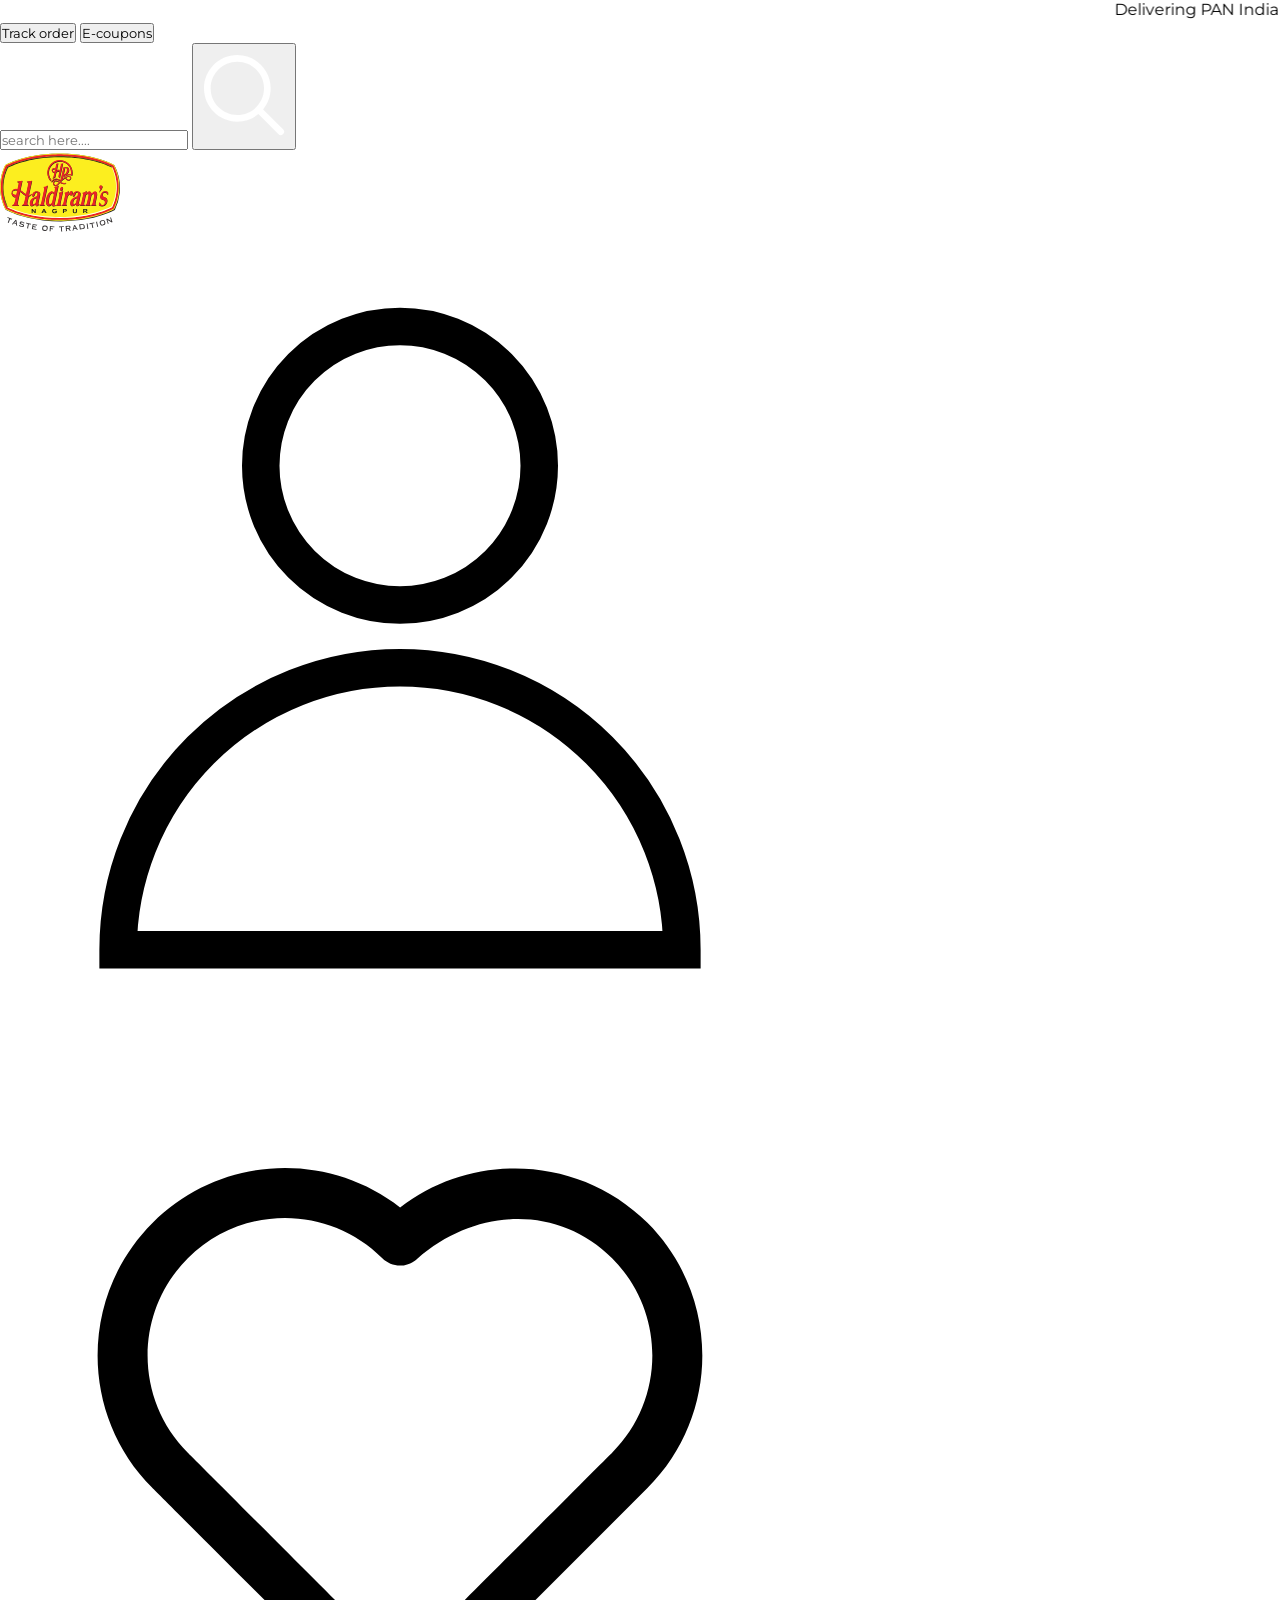
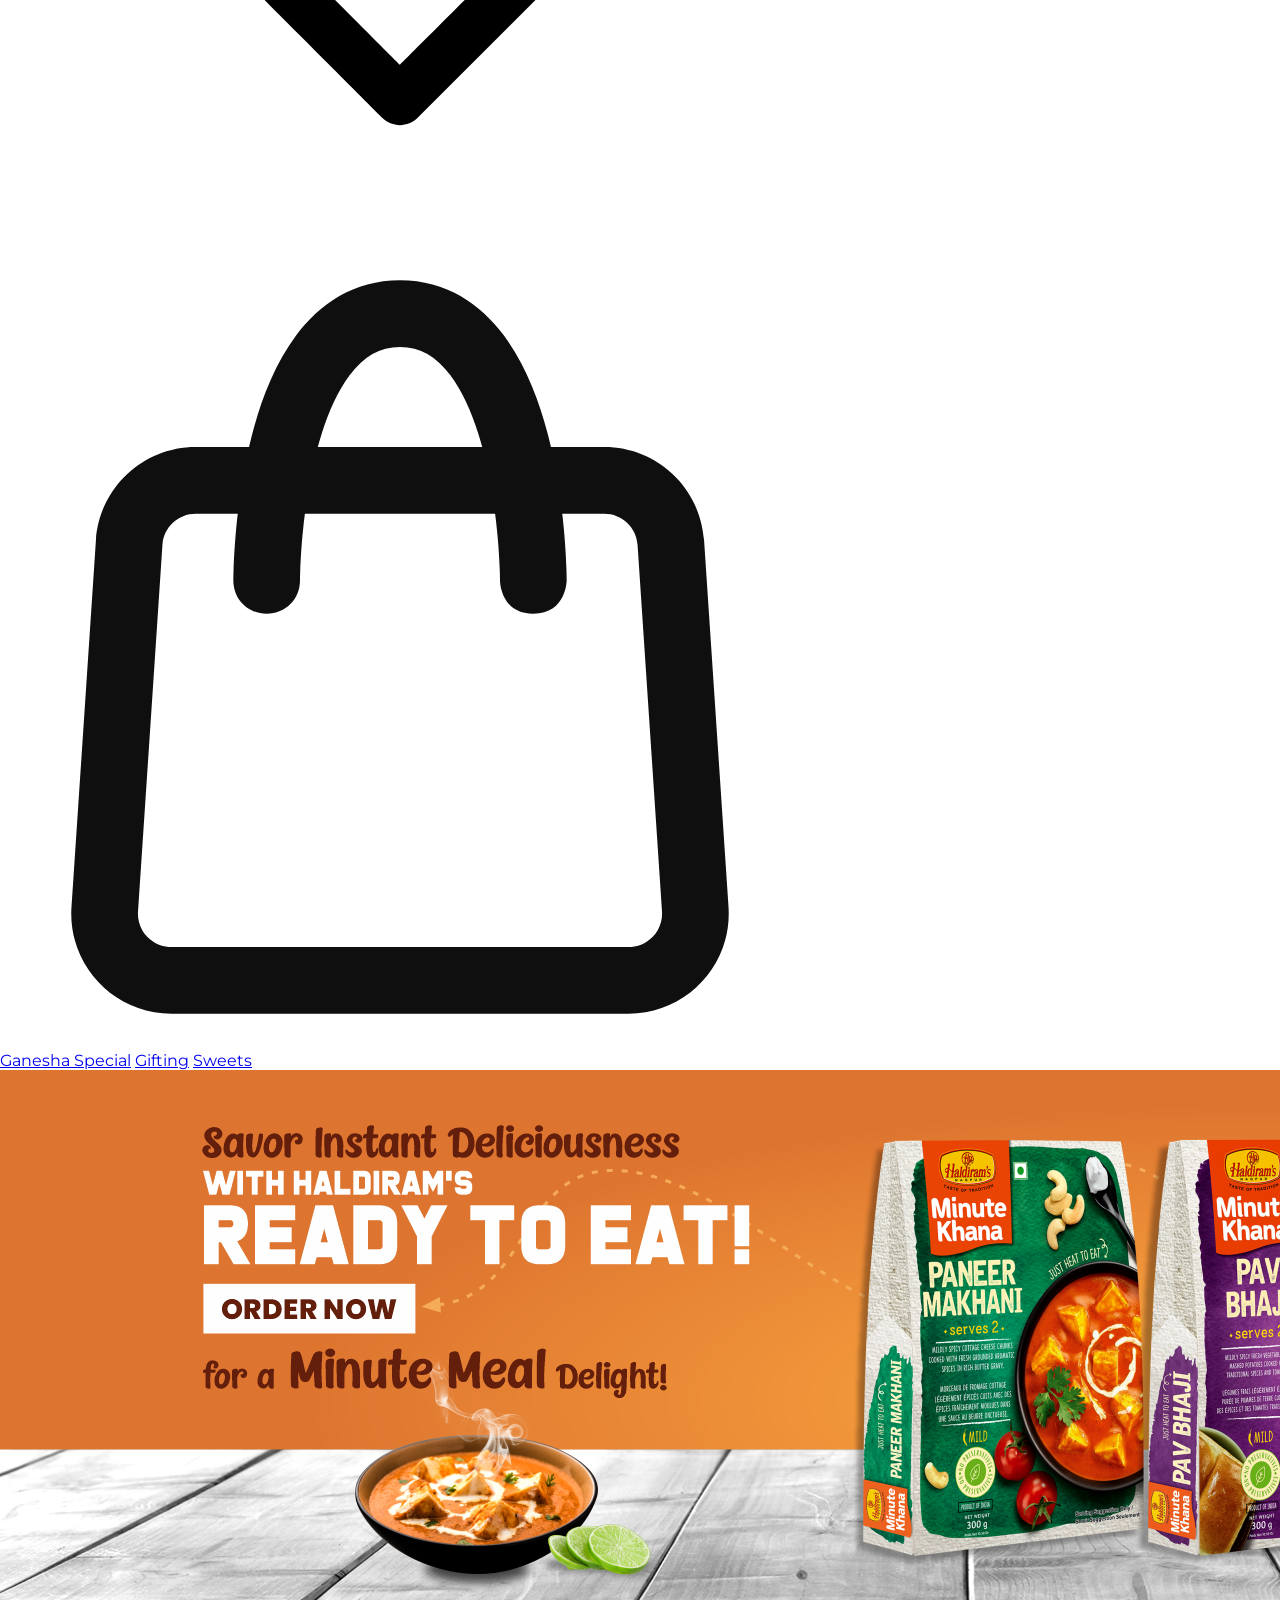
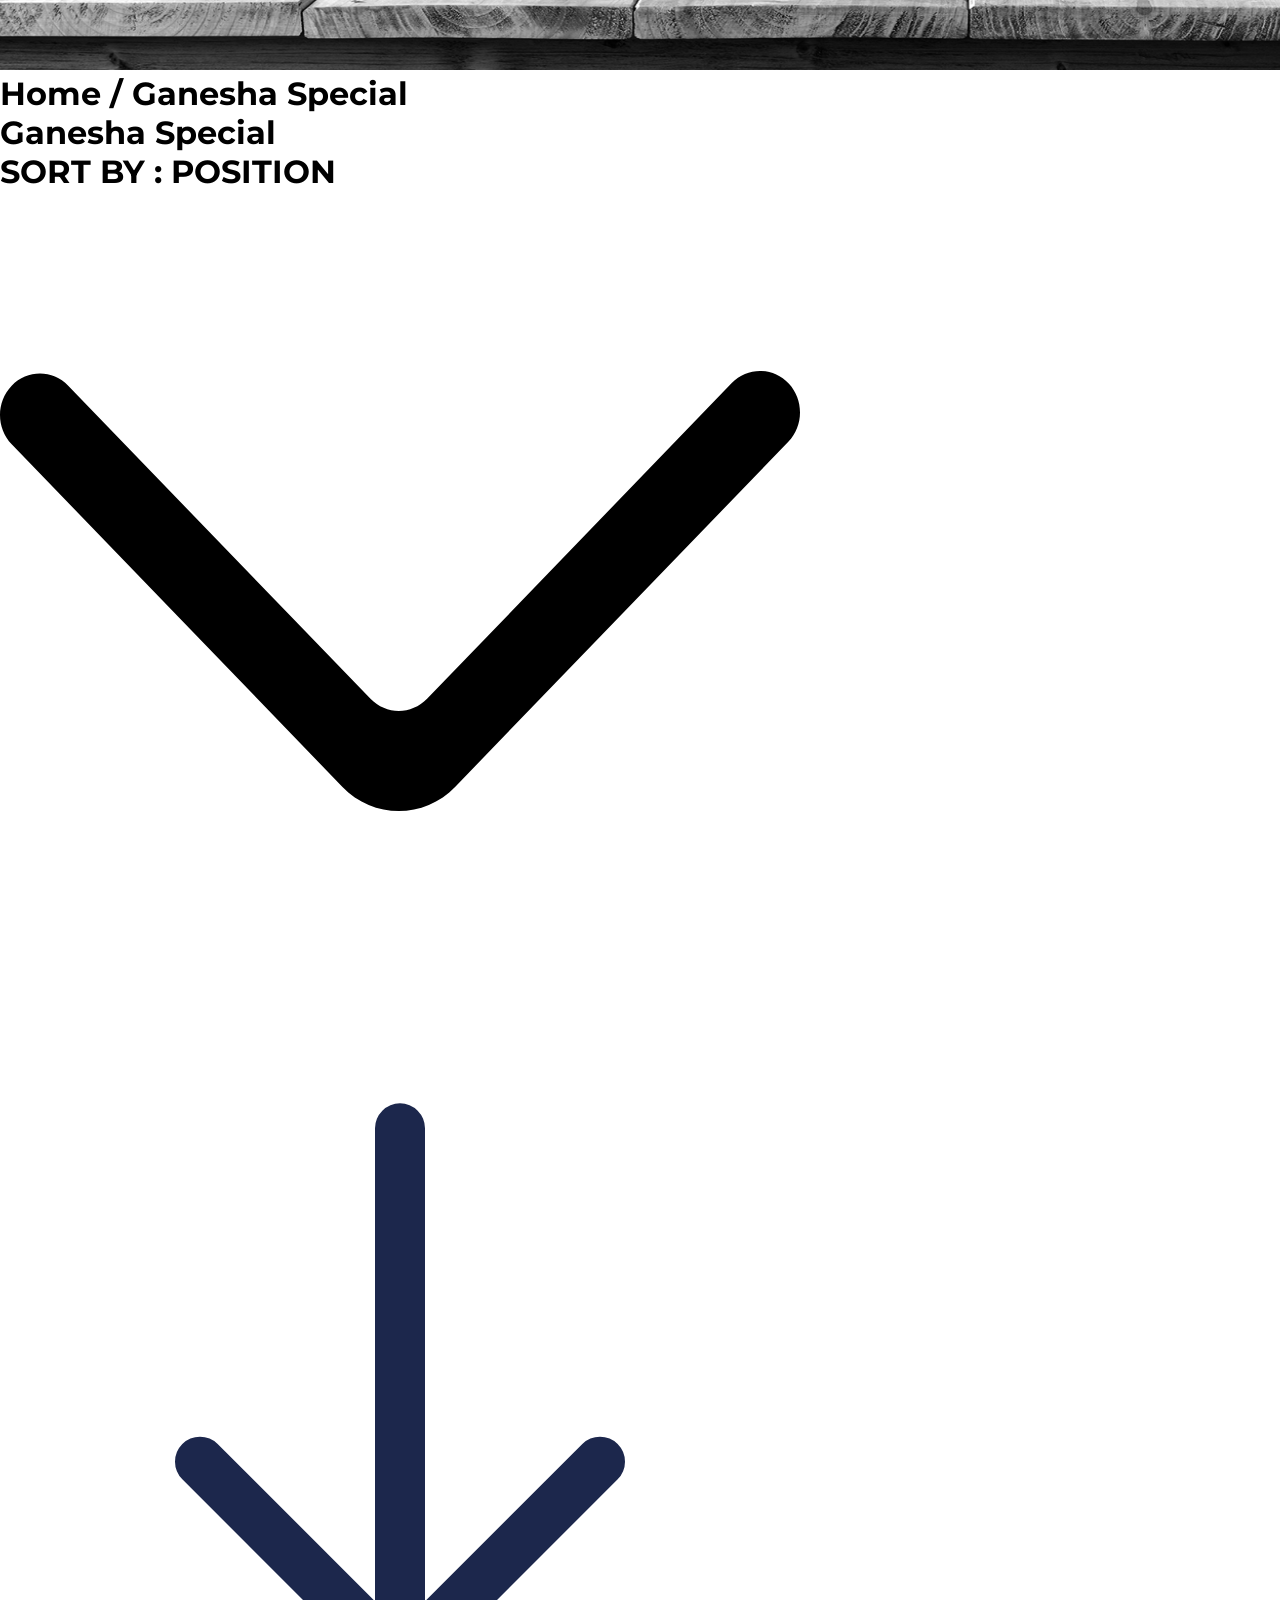
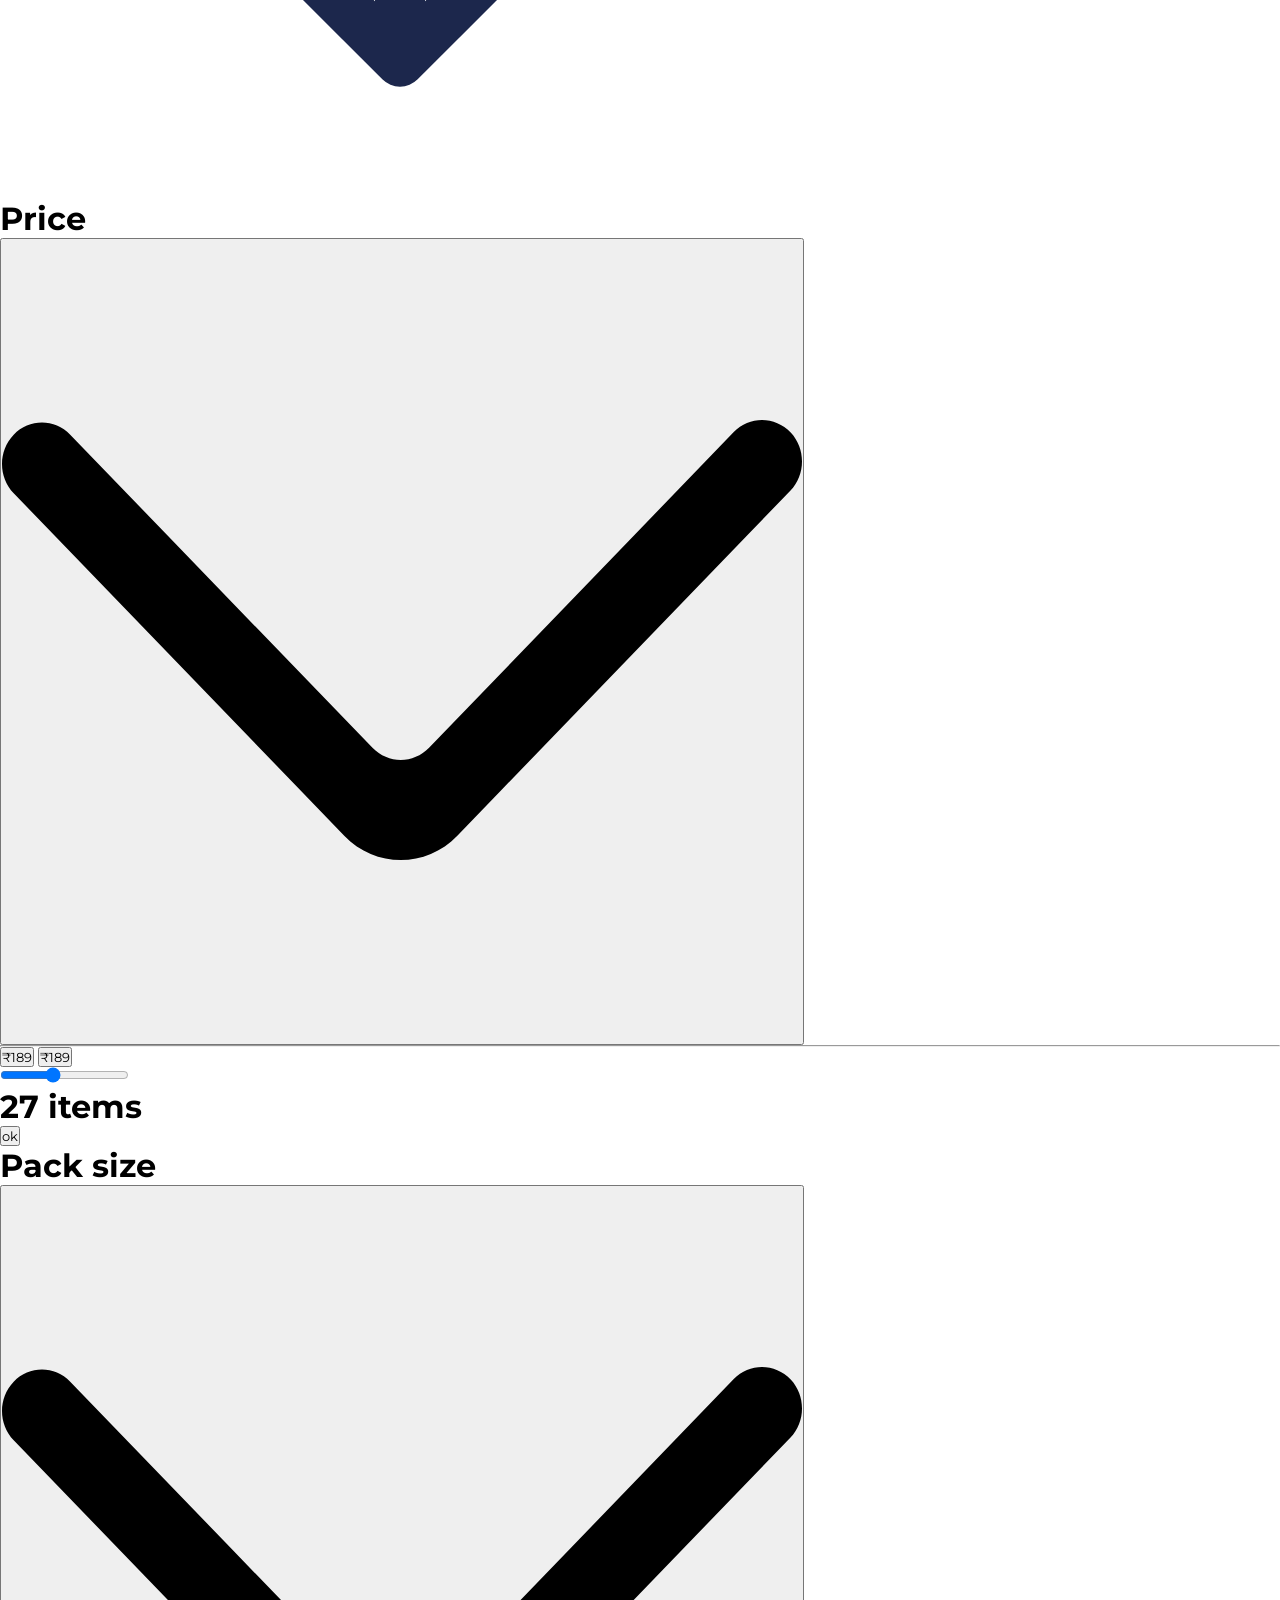
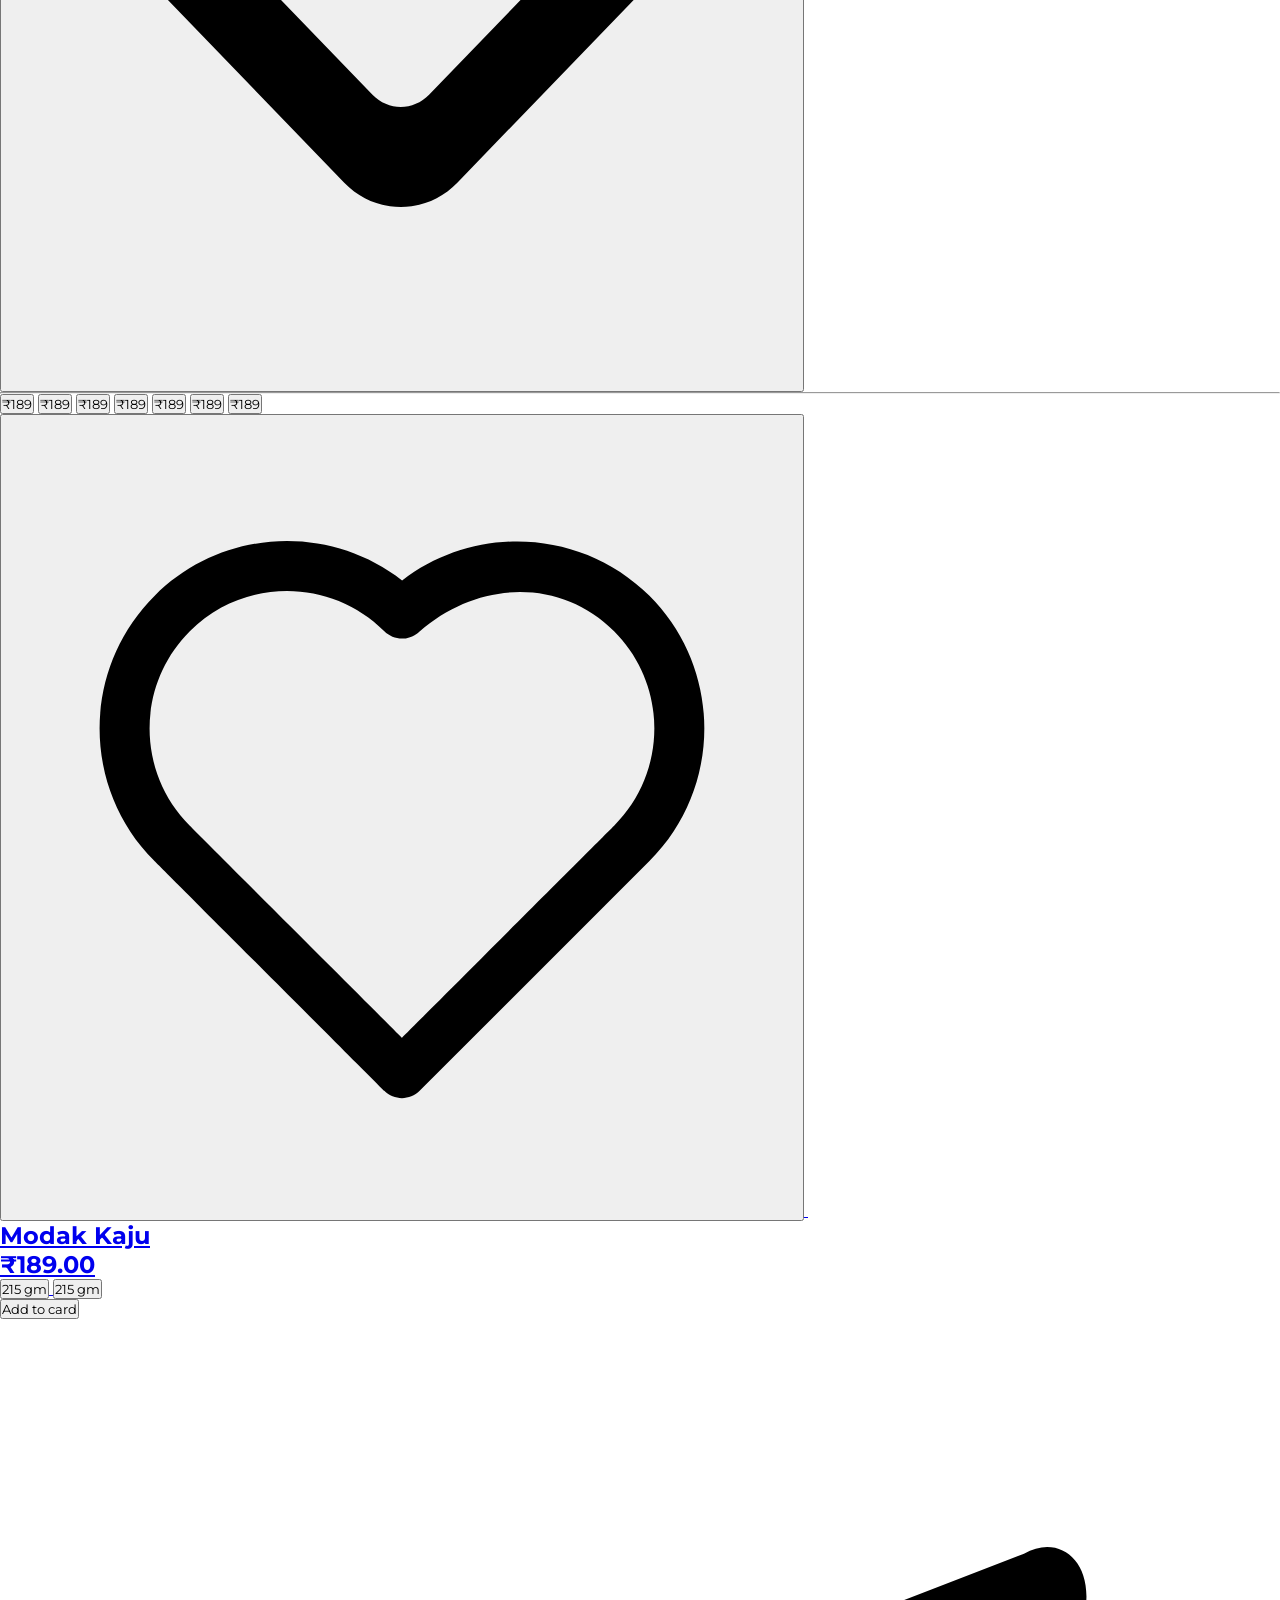
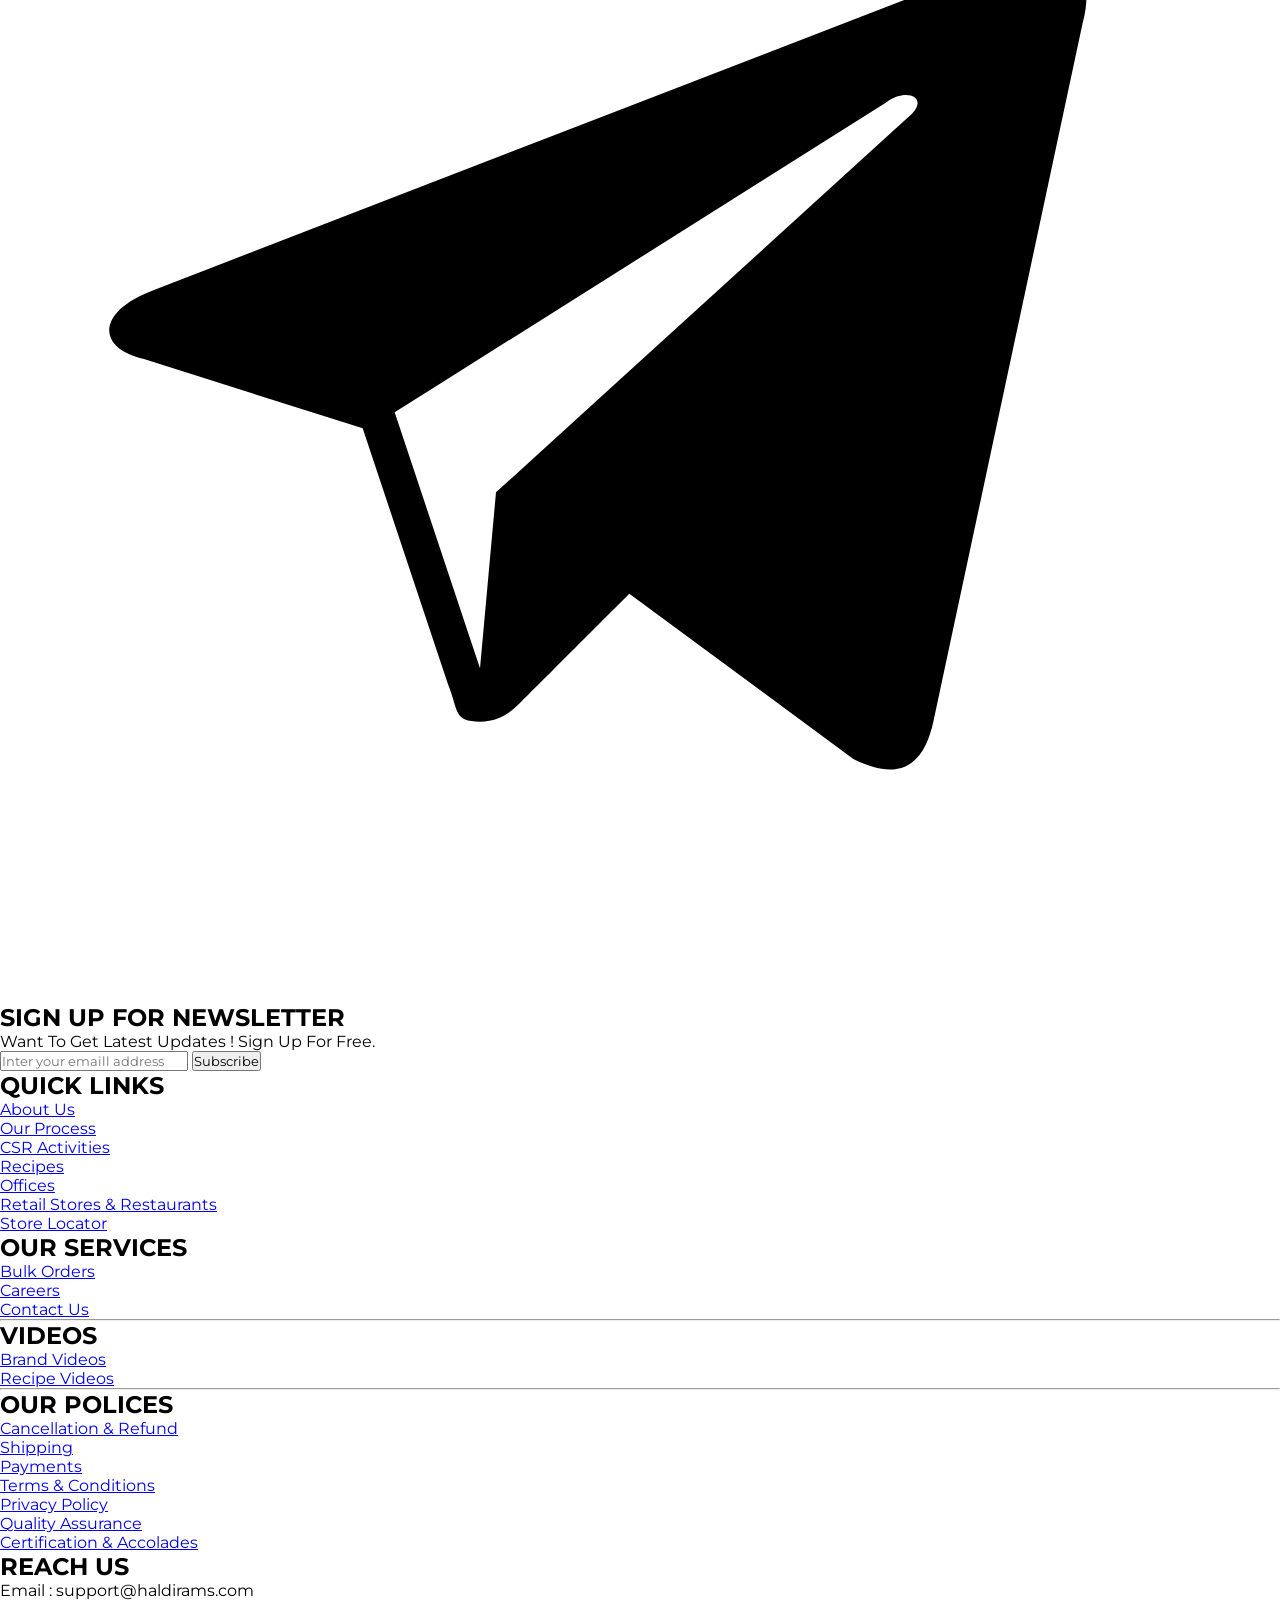
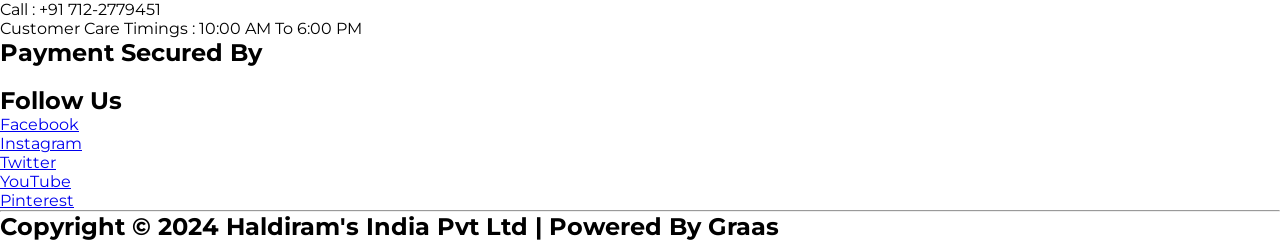
==== ganeshSpacial.html @ f8a3e85c "first" ====
<!DOCTYPE html>
<html lang="en">
    <head>
        <meta charset="UTF-8">
        <meta name="viewport" content="width=device-width, initial-scale=1.0">
        <title>Ganesh Spacial || Haldiram Nagpur</title>
        <script src="https://cdn.tailwindcss.com"></script>
        <link rel="stylesheet" href="global.css">
        <style>
            input[type=range]::-webkit-slider-thumb {
              pointer-events: all;
              width: 24px;
              height: 24px;
              -webkit-appearance: none;
            /* @apply w-6 h-6 appearance-none pointer-events-auto; */
            }
          </style>
    </head>
    <body>
        <header class="sticky top-0 left-0 right-0 z-50 mb-4 bg-white">
            <!-- heading title -->
            <div class="w-full bg-[#FAC44B] h-7">
                <div
                    class="w-[90%] mx-auto flex gap-3 h-full items-center justify-between">
                    <div class="w-[75%]">
                        <marquee class="font-bold">Delivering PAN India & Free
                            Shipping across India on Orders above ₹500 | <span
                                class="font-normal"> Estimated
                                Standard Delivery Timeline of 3-5 Working Days,
                                Though
                                Delivery Time May Vary Depending On Pin Code
                                CAUTION
                                -
                                Beware of Friday</span></marquee>
                    </div>
                    <div
                        class="flex items-center justify-end gap-5 h-full ">
                        <button
                            class="bg-[#EA2006] h-full text-white px-5 rounded-full">Track
                            order</button>
                        <button
                            class="bg-[#EA2006] h-full text-white px-5 rounded-full">E-coupons</button>
                    </div>
                </div>
            </div>
            <!-- headin image and searchbar -->
            <div
                class="flex items-center justify-between w-[90%] mx-auto py-1">
                <div class="flex items-center bg-[#F7F7F7] pl-5">
                    <input type="text" placeholder="search here...."
                        class="outline-none bg-[#F7F7F7]">
                    <button class="bg-red-600 py-2 px-3"><img class="w-7 h-7"
                            src="image/search.svg"
                            alt></button>
                </div>
                <a href="/"><img src="image/logo.svg" alt></a>
                <div class="flex items-center gap-4">
                    <a href="/login.html"><img class="w-8 h-8"
                            src="image/person.svg" alt></a>
                    <img class="w-8 h-8" src="image/love.svg" alt>
                    <img class="w-8 h-8" src="image/shop.svg" alt>
                </div>
            </div>
            <!-- navbar -->
            <nav
                class="w-full bg-[#FAC44B]   uppercase text-base">
                <div class="flex items-center h-9 py-2 w-[90%] gap-10 mx-auto">

                    <a href="/ganeshSpacial.html">Ganesha Special</a>
                    <a href="/">Gifting</a>
                    <a href="/">Sweets</a>
                </div>
            </nav>
        </header>
        <main class="w-[90%] mx-auto">
            <!-- banner img -->
            <div>
                <img src="image/rteweb.webp" alt>
            </div>
            <h1 class="my-8 text-sm">Home <span class="font-medium">/ Ganesha
                    Special</span></h1>
            <h1 class="text-2xl font-medium text-center">Ganesha Special</h1>
            <div class="flex items-start justify-between gap-10 my-10">
                <div class="w-[25%] shadow py-10 px-3">
                    <div class="flex items-center justify-between">
                        <h1 class="text-lg font-medium">SORT BY : POSITION</h1>
                        <img src="./image/down arrow.svg" class="w-5 h-10" alt>
                        <img src="./image/long-down-arrow.svg" class="w-10 h-7"
                            alt>
                    </div>
                    <div class="bg-[#fff8d0] py-3 px-2 mt-4 rounded-sm">
                        <div class="flex  items-center justify-between">
                            <h1
                                class="font-semibold text-sm uppercase">Price</h1>
                            <button> <img src="./image/down arrow.svg"
                                    class=" h-8 border p-2"
                                    alt></button>
                        </div>
                        <hr class="mt-4">
                        <div class="flex items-center justify-between mt-2">
                            <button
                                class="border px-4 border-gray-300 text-sm  py-1">₹189</button>
                            <button
                                class="border px-4 border-gray-300 text-sm  py-1">₹189</button>
                        </div>
                        <input type="range" min="0" max="100" value="40"
                            class="w-full my-4  h-3 bg-gray-200 rounded-full cursor-pointer outline-none" />

                        <div
                            class="flex items-center justify-between mt-3 mb-14">
                            <h1 class="text-sm font-medium">27 items</h1>
                            <button
                                class=" py-2 px-3 bg-red-600  text-white  font-medium">ok</button>
                        </div>

                        <div class="flex  items-center justify-between">
                            <h1 class="font-semibold text-sm uppercase">Pack
                                size</h1>
                            <button> <img src="./image/down arrow.svg"
                                    class=" h-8 border p-2"
                                    alt></button>
                        </div>
                        <hr class="mt-4">
                        <div class="grid grid-cols-2 gap-2 w-[65%] mt-4">
                            <button
                                class="border px-4 border-gray-300 text-sm  py-1">₹189</button>
                            <button
                                class="border px-4 border-gray-300 text-sm  py-1">₹189</button>
                            <button
                                class="border px-4 border-gray-300 text-sm  py-1">₹189</button>
                            <button
                                class="border px-4 border-gray-300 text-sm  py-1">₹189</button>
                            <button
                                class="border px-4 border-gray-300 text-sm  py-1">₹189</button>
                            <button
                                class="border px-4 border-gray-300 text-sm  py-1">₹189</button>
                            <button
                                class="border px-4 border-gray-300 text-sm  py-1">₹189</button>
                        </div>

                    </div>
                </div>
                <div class="flex-1  bg-white  grid grid-cols-4">
                    <a href="/productDetails.html"
                        class="group relative h-[380px] shadow-md rounded-sm cursor-pointer">
                        <div class="border relative flex flex-col items-end">
                            <button
                                class="absolute top-2 right-2">
                                <img class="w-7 h-7" src="image/love.svg" alt>
                            </button>
                            <img
                                class="w-full"
                                src="https://www.haldirams.com/media/catalog/product/cache/91c328e4e467a384bb2dca2d478e6436/k/a/kaju_chocolate_ladoo_1_11111.jpg"
                                alt>
                        </div>
                        <h2 class="text-sm text-center mt-1">Modak
                            Kaju</h2>
                        <h2
                            class="justify-center my-2 font-medium flex items-center gap-3">₹189.00
                        </h2>
                        <div
                            class="flex items-center justify-center gap-3 my-4">
                            <button
                                class="border px-2 border-gray-400 text-xs font-medium py-[2px]">215
                                gm</button>
                            <button
                                class="border-2 px-2 border-gray-400 text-xs font-medium py-[2px]">215
                                gm</button>
                        </div>
                        <button
                            class="hidden absolute bottom-0 left-0 right-0 group-hover:block py-2 px-3 bg-red-600 w-full text-white underline font-bold">Add
                            to
                            card</button>
                    </a>
                </div>
            </div>
        </main>
        <footer class="bg-[#f7f7f7]">
            <!-- subscribe section -->
            <section
                class="bg-[#fac44b] py-10 flex justify-center gap-10 items-center">
                <div class="flex items-center gap-4">
                    <img src="./image/telegram.svg" alt class="w-10 h-10">
                    <div>
                        <h1 class="text-2xl font-medium">SIGN UP FOR
                            NEWSLETTER</h1>
                        <p>Want To Get Latest Updates ! Sign Up For Free.</p>
                    </div>
                </div>
                <div class="flex items-center">
                    <input type="text"
                        class="py-2 px-5 placeholder:text-sm placeholder:text-slate-900 placeholder:italic placeholder:font-medium"
                        placeholder="Inter your emaill address">
                    <button
                        class="py-2 px-6  bg-red-600 text-white">Subscribe</button>
                </div>
            </section>
            <!-- footer link -->
            <section class="w-[90%] mx-auto text-[15px]">
                <div class="grid grid-cols-10 py-10">
                    <div class="col-span-2 space-y-2">
                        <h1 class="text-lg font-bold">QUICK LINKS</h1>
                        <p><a href="#">About Us</a></p>
                        <p><a href="#">Our Process</a></p>
                        <p> <a href="#">CSR Activities</a></p>
                        <p> <a href="#">Recipes</a></p>
                        <p><a href="#">Offices</a></p>
                        <p><a href="#">Retail Stores & Restaurants</a></p>
                        <p><a href="#">Store Locator</a></p>
                    </div>
                    <div class="col-span-2 space-y-2">
                        <h1 class="text-lg font-bold">OUR SERVICES</h1>
                        <p> <a href="#">Bulk Orders</a></p>
                        <p> <a href="#">Careers</a></p>
                        <p><a href="#">Contact Us</a></p>
                        <hr class="w-1/2">
                        <h1 class="text-lg font-bold">VIDEOS</h1>
                        <p> <a href="#">Brand Videos</a></p>
                        <p> <a href="#">Recipe Videos</a></p>
                        <hr class="w-1/2">
                    </div>
                    <div class="col-span-2 space-y-2">
                        <h1 class="text-lg font-bold"> OUR POLICES</h1>
                        <p> <a href="#">Cancellation & Refund</a></p>
                        <p> <a href="#">Shipping</a></p>
                        <p><a href="#">Payments</a></p>
                        <p><a href="#">Terms & Conditions</a></p>
                        <p><a href="#">Privacy Policy</a></p>
                        <p> <a href="#">Quality Assurance</a></p>
                        <p><a href="#"> Certification & Accolades</a></p>
                    </div>
                    <div class="col-span-3 space-y-2">
                        <h1 class="text-lg font-bold">REACH US</h1>
                        <p class="font-bold">Email :
                            <span
                                class="font-normal">support@haldirams.com</span></p>
                        <p class="font-bold"> Call : <span
                                class="font-normal">+91
                                712-2779451</span></p>
                        <p class="font-bold">Customer Care Timings :
                            <span
                                class="font-normal">10:00
                                AM To 6:00
                                PM</span></p>

                        <div class="pt-4">
                            <h1 class="text-lg font-bold pb-4">Payment Secured
                                By</h1>
                            <img
                                src="https://www.haldirams.com/media/wysiwyg/Footer_Image_new_desk.jpg"
                                alt>
                        </div>
                    </div>
                    <div class="col-span-1 pl-2 space-y-2">
                        <h1 class="text-lg font-bold">Follow Us</h1>
                        <p> <a href="#">Facebook</a></p>
                        <p> <a href="#">Instagram</a></p>
                        <p> <a href="#">Twitter</a></p>
                        <p> <a href="#">YouTube</a></p>
                        <p> <a href="#">Pinterest</a></p>
                    </div>
                </div>
                <hr>
                <h2 class="text-center py-7 text-sm">Copyright © 2024
                    Haldiram's
                    India
                    Pvt
                    Ltd <span
                        class="px-6">|</span>
                    Powered By
                    Graas</h2>
            </section>
        </footer>
    </body>
</html>
---- global.css ----
@import url('https://fonts.googleapis.com/css2?family=Montserrat:ital,wght@0,100..900;1,100..900&display=swap');
@tailwind base;
@tailwind components;
@tailwind utilities;


*{
    box-sizing: border-box;
    margin: 0;
    padding: 0;
    font-family: "Montserrat", sans-serif !important;
}

.swiper {
    width: 100%;
    height: 100%;
  }
  
  .swiper-slide {
    text-align: center;
    font-size: 18px;
    background: #fff;
    display: flex;
    justify-content: center;
    align-items: center;
  }
  
  .swiper-slide img {
    display: block;
    width: 100%;
    height: 100%;
    object-fit: cover;
  }
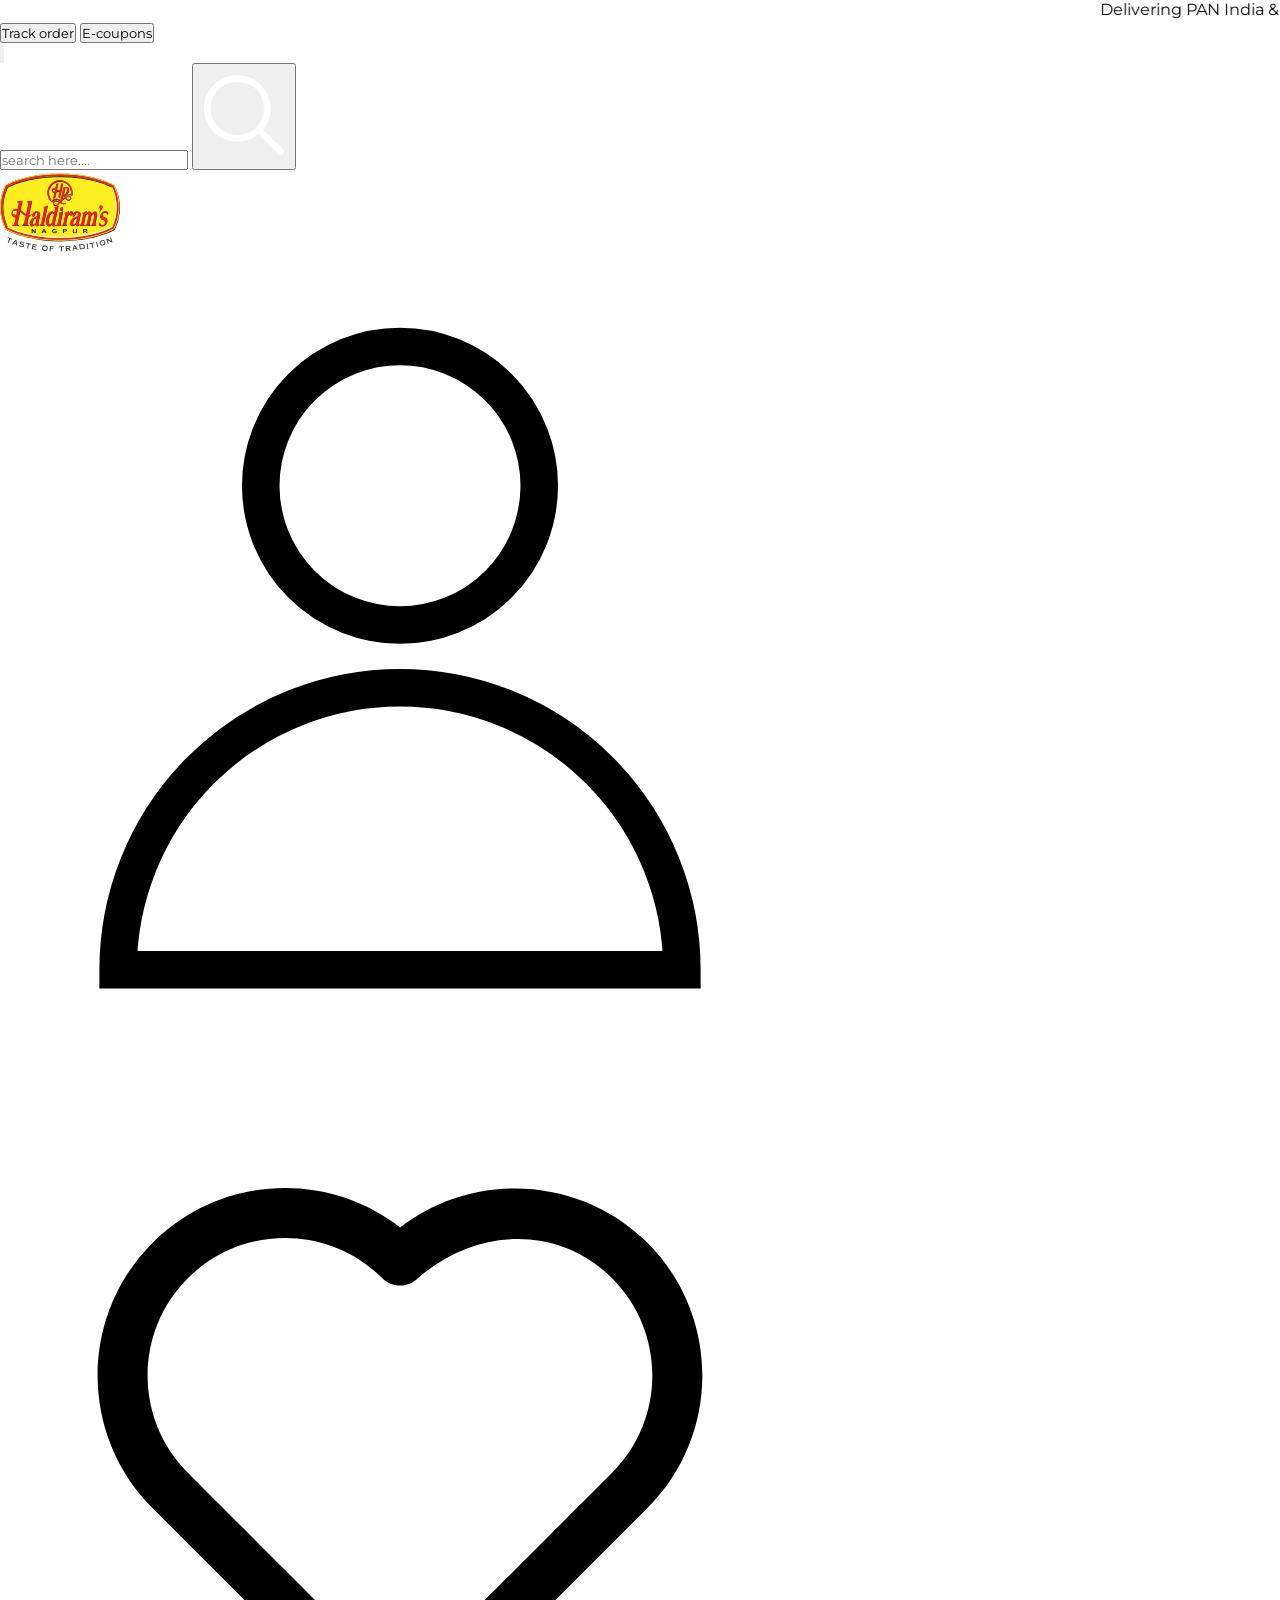
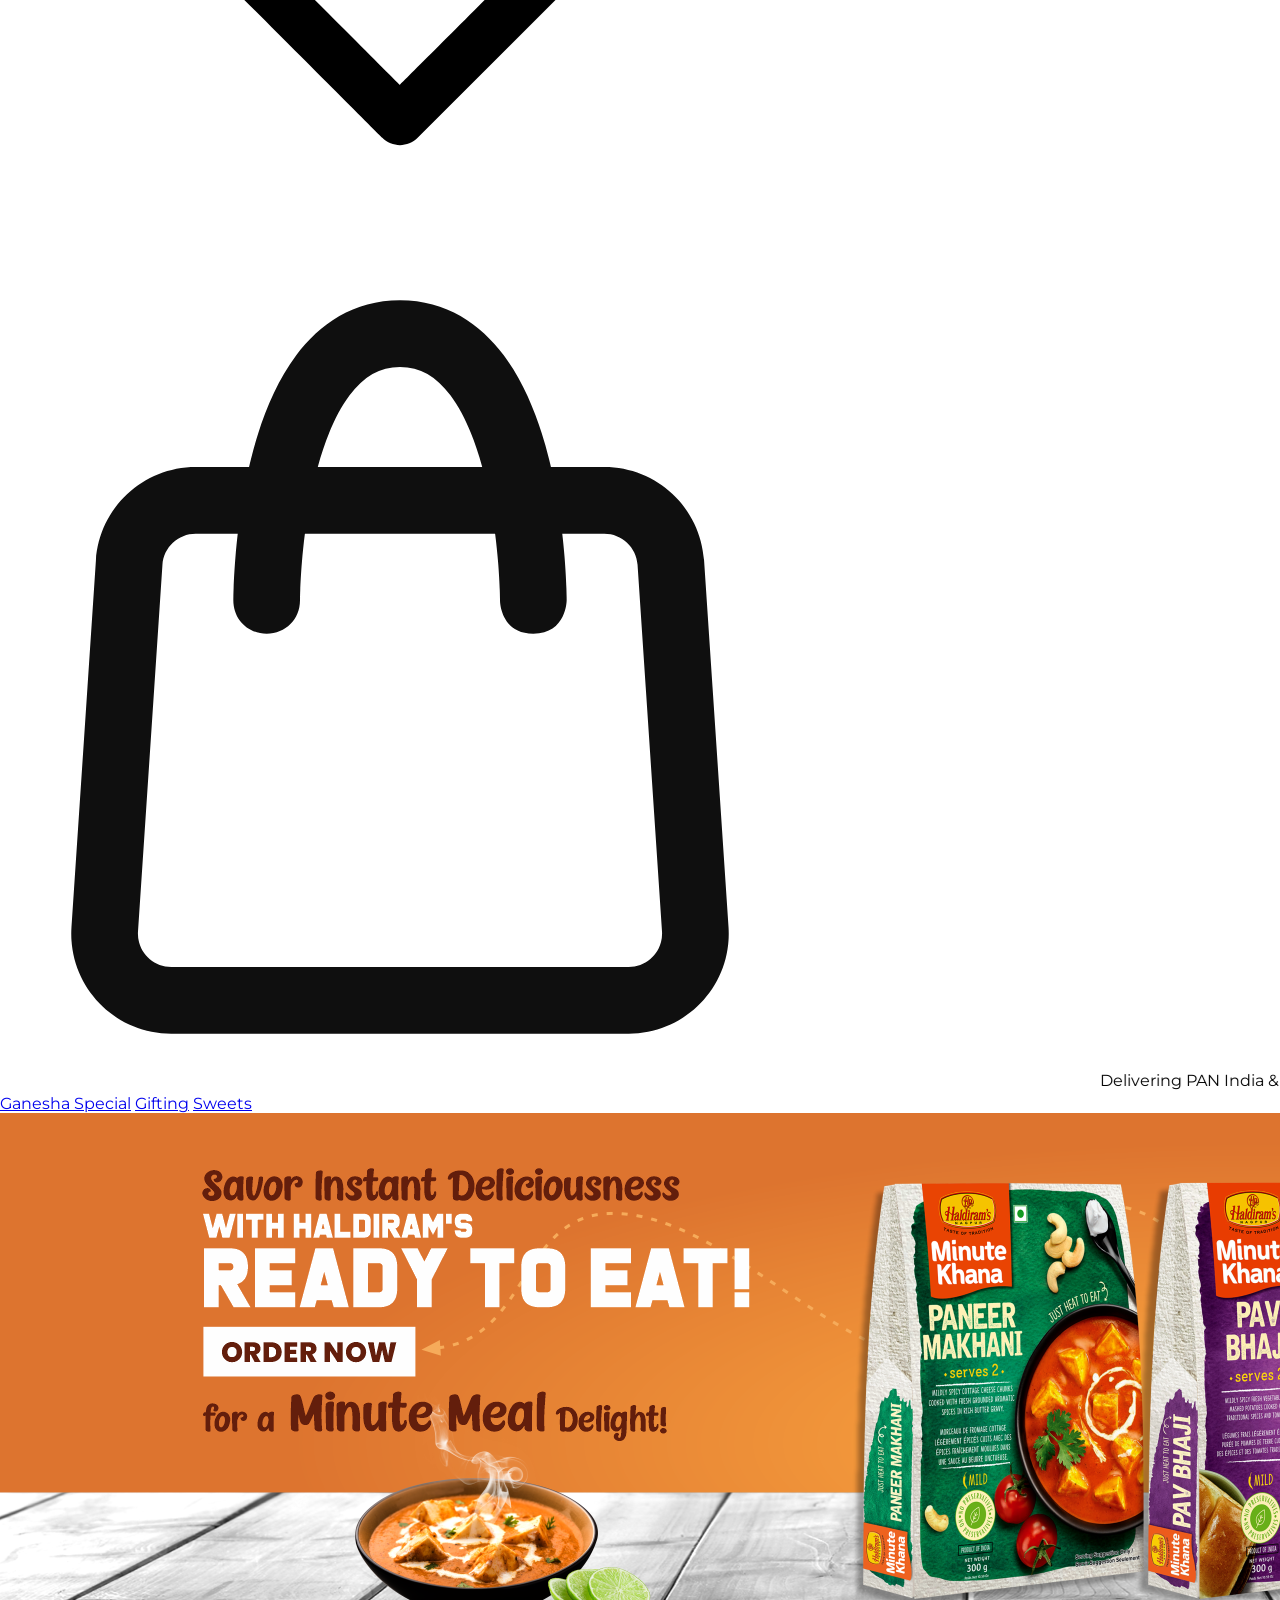
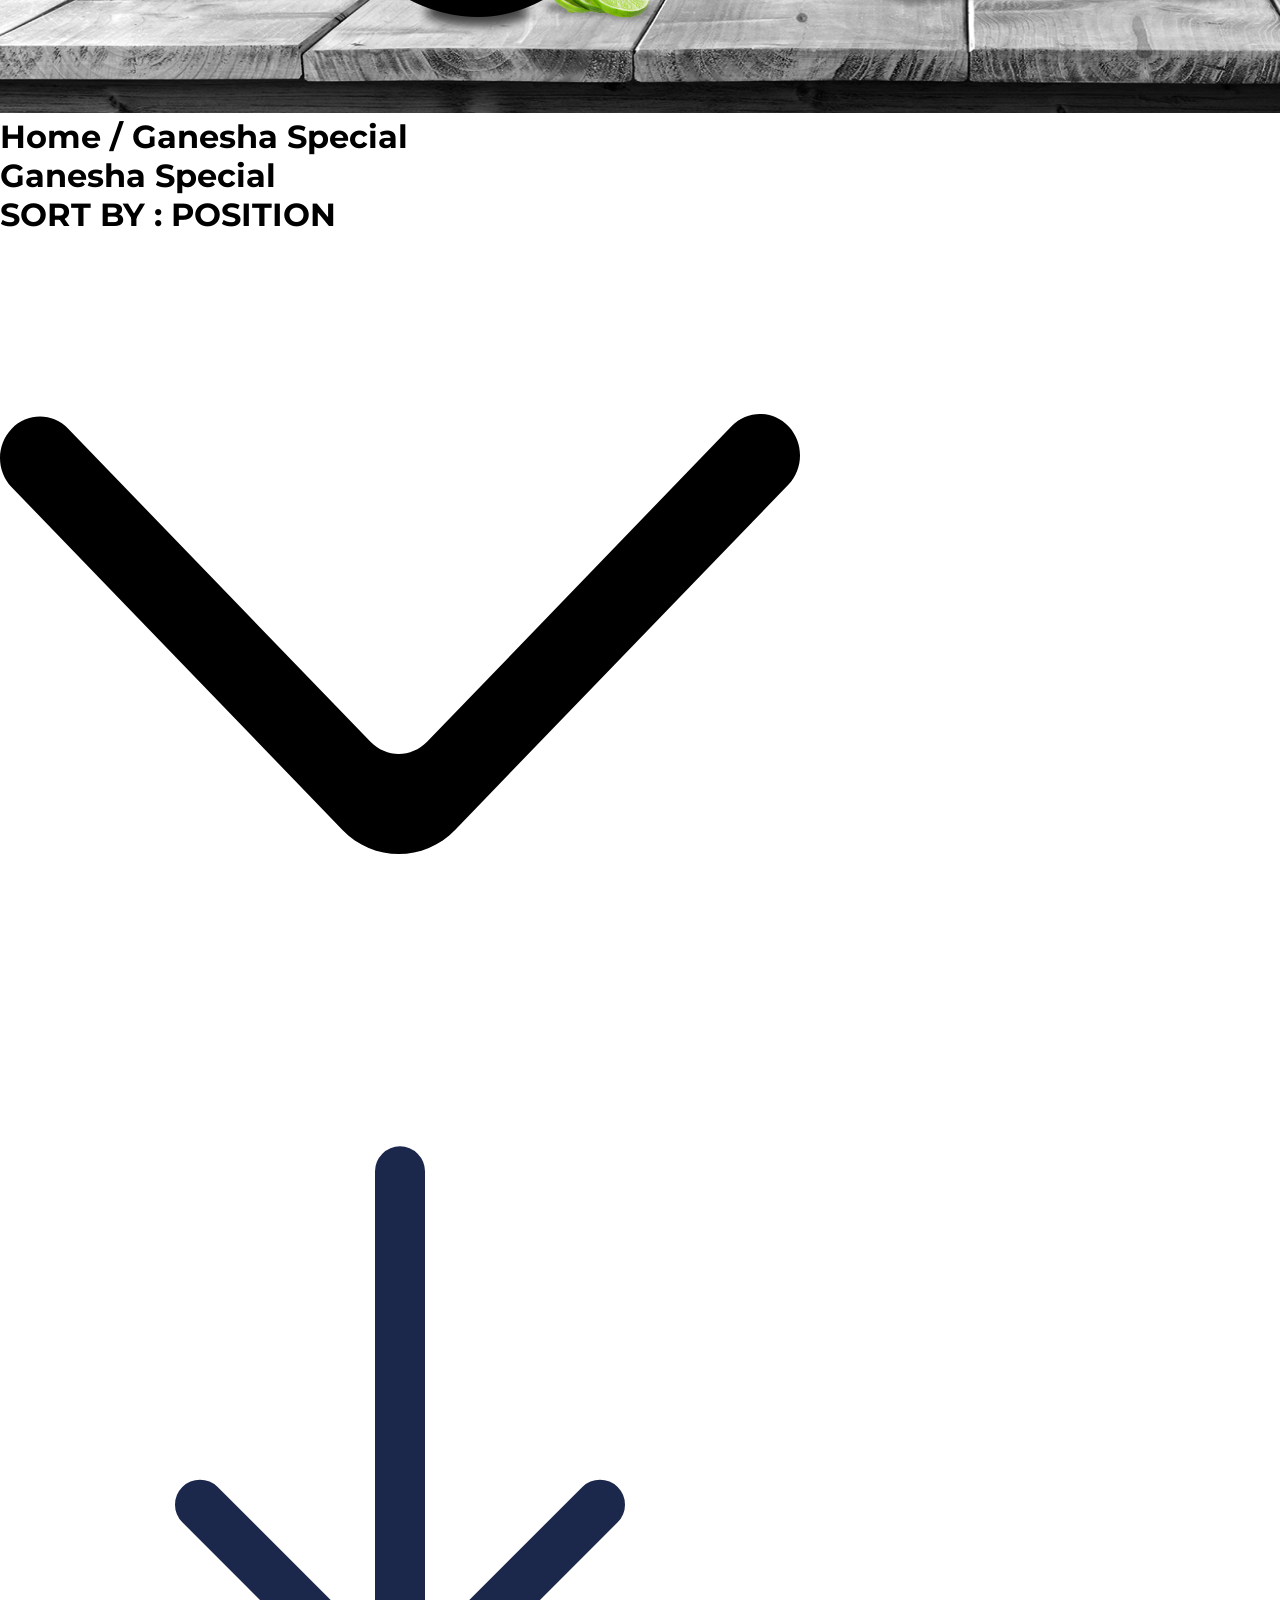
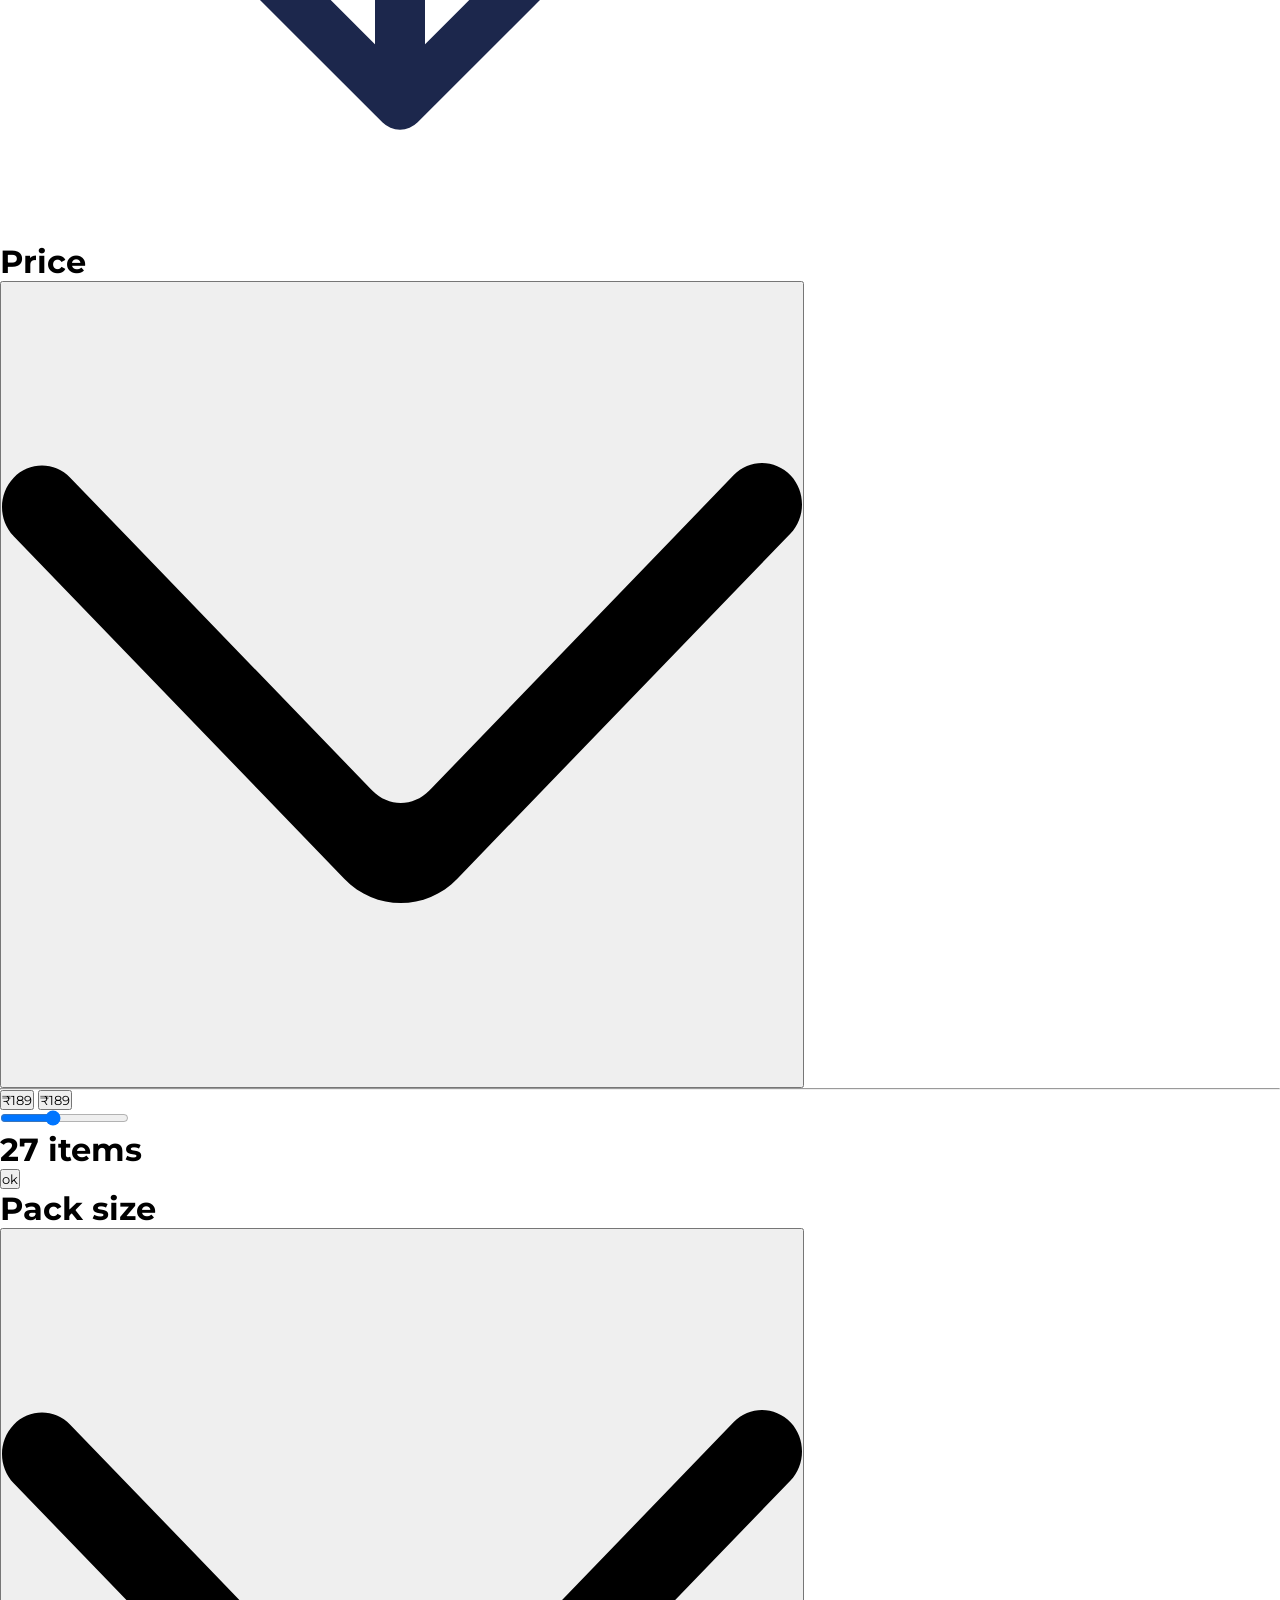
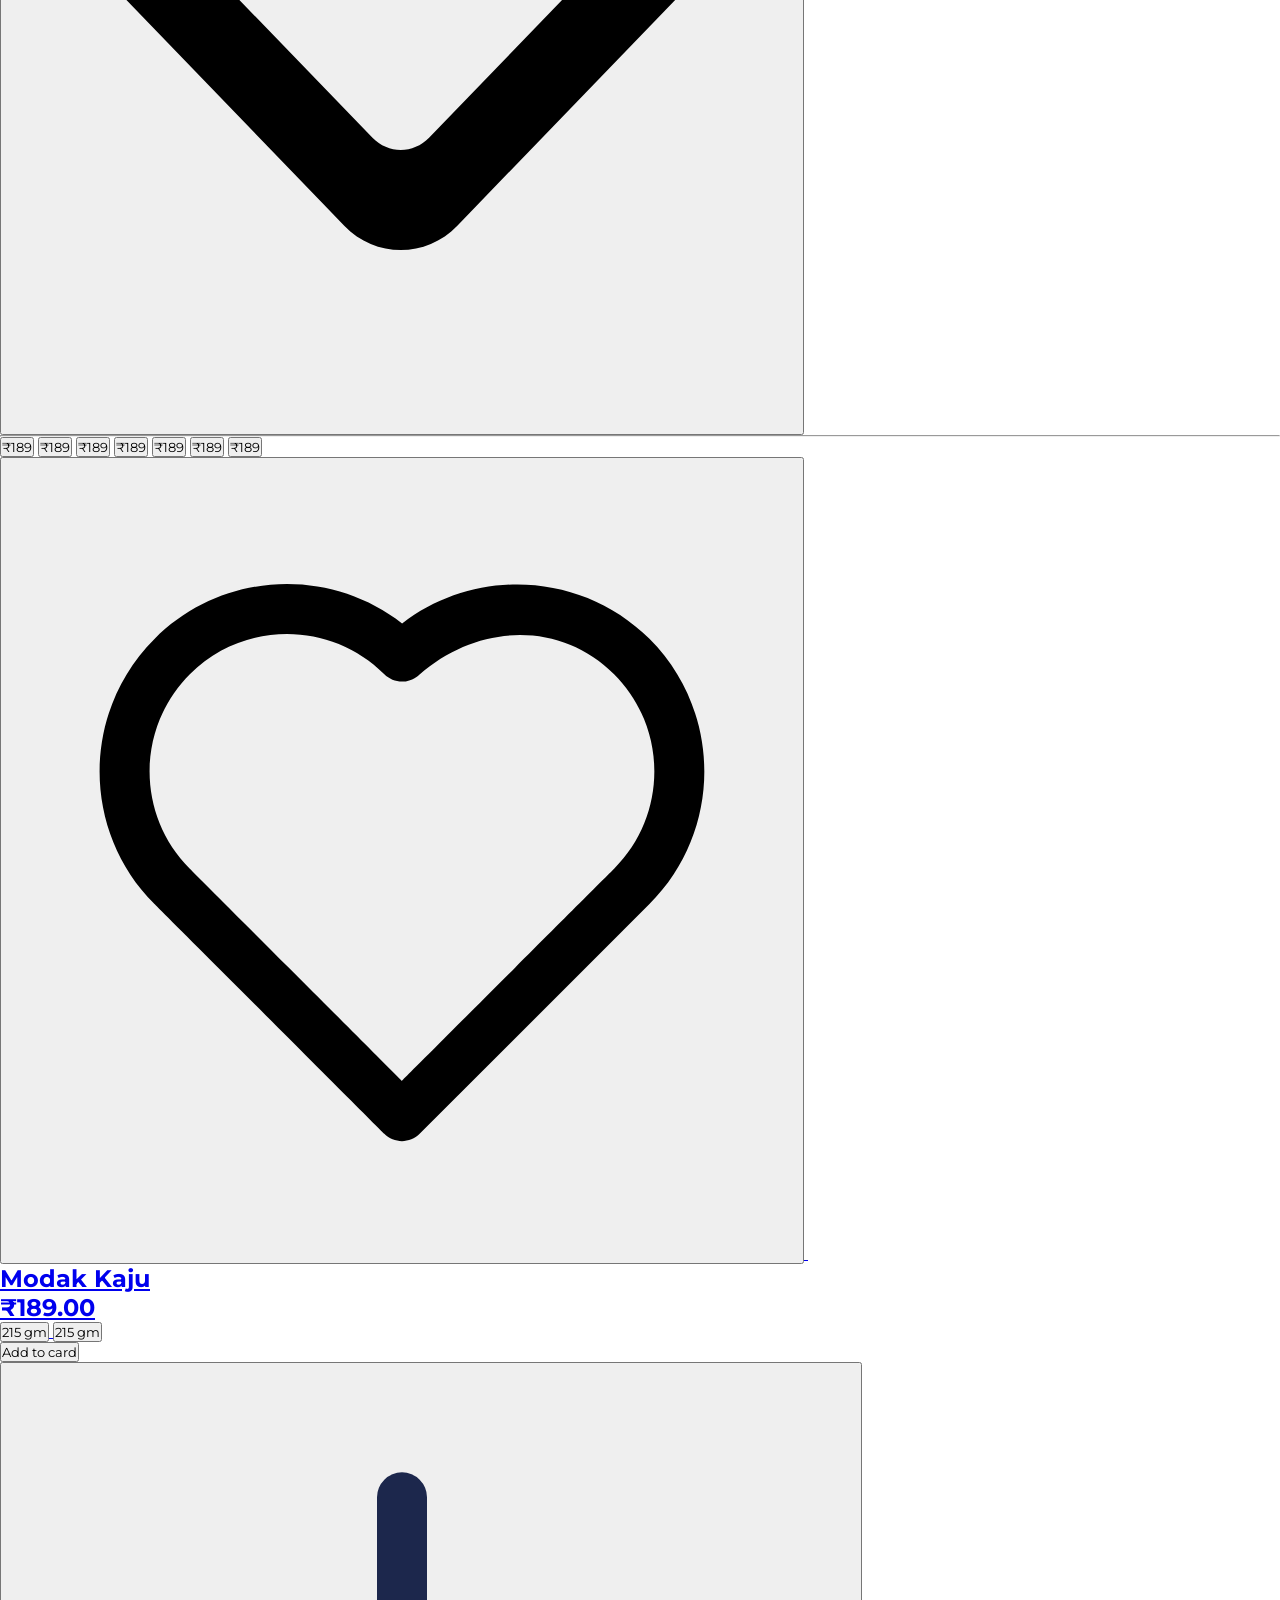
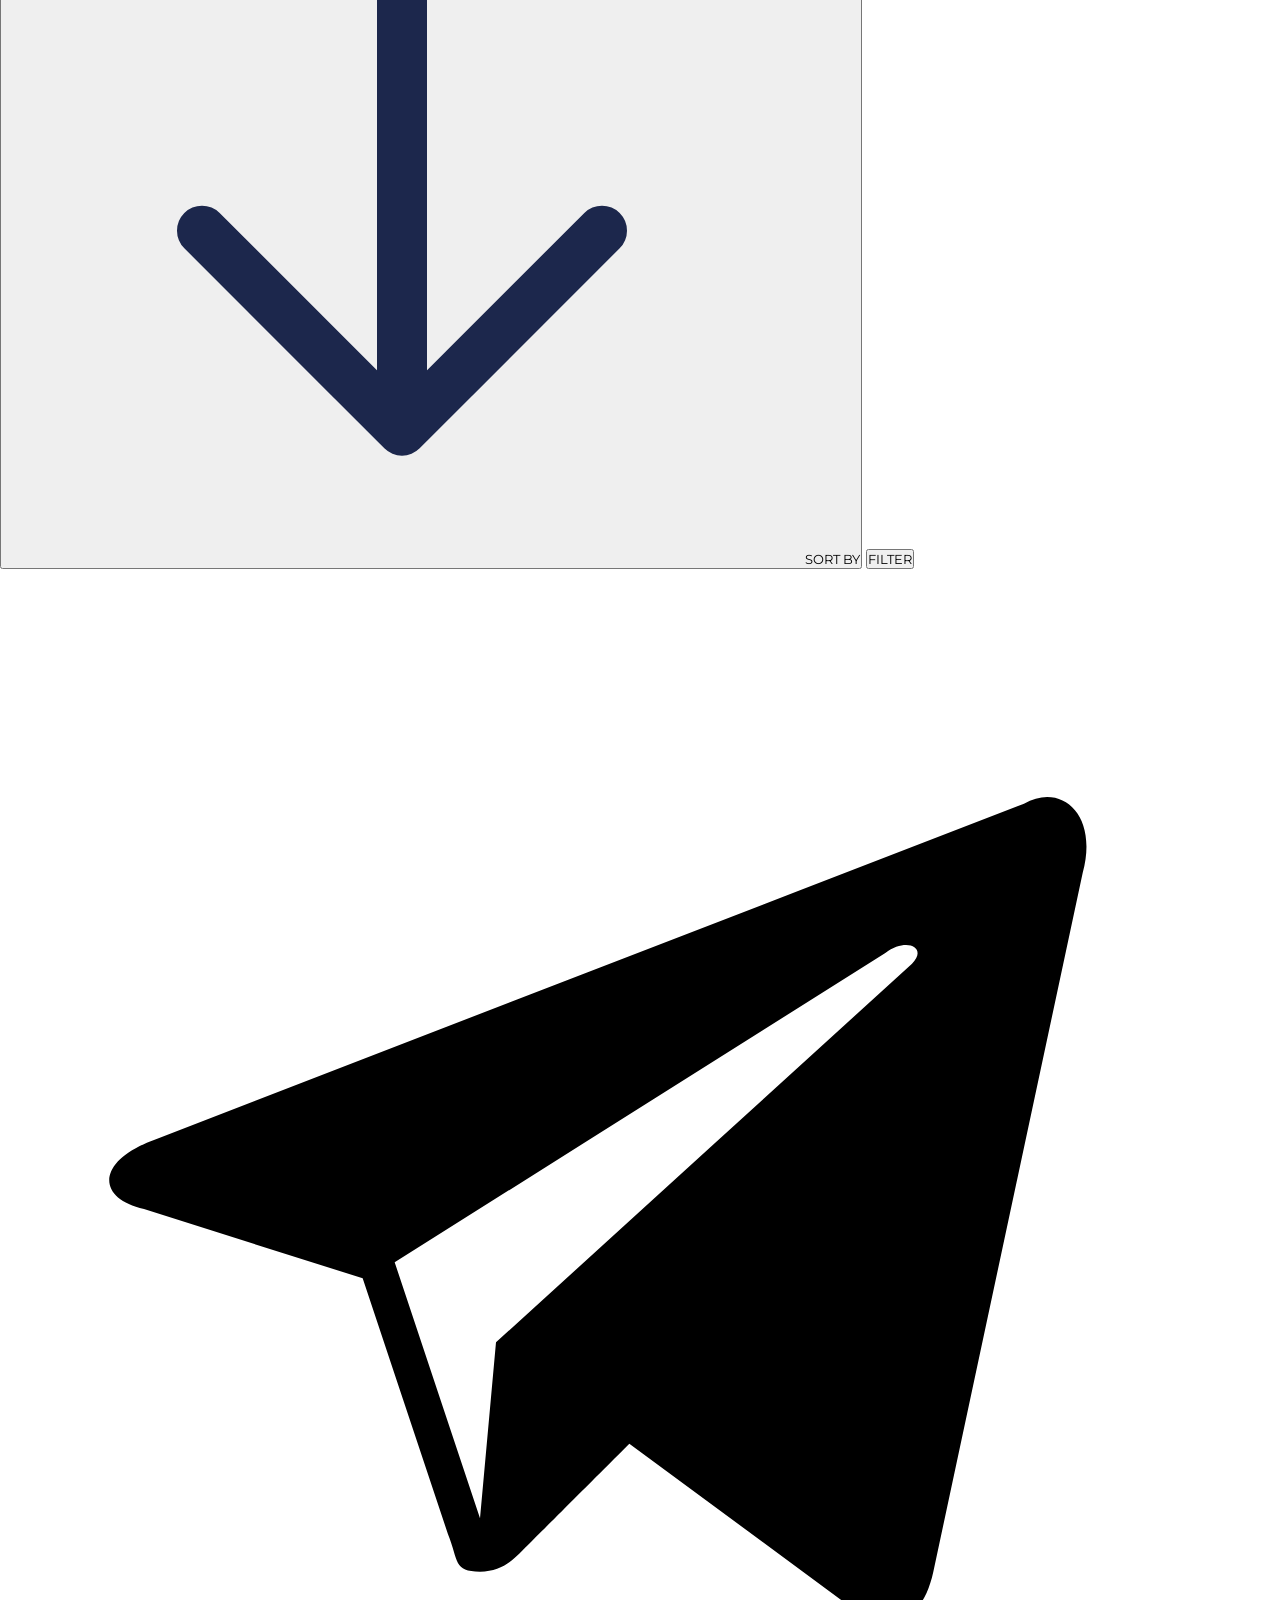
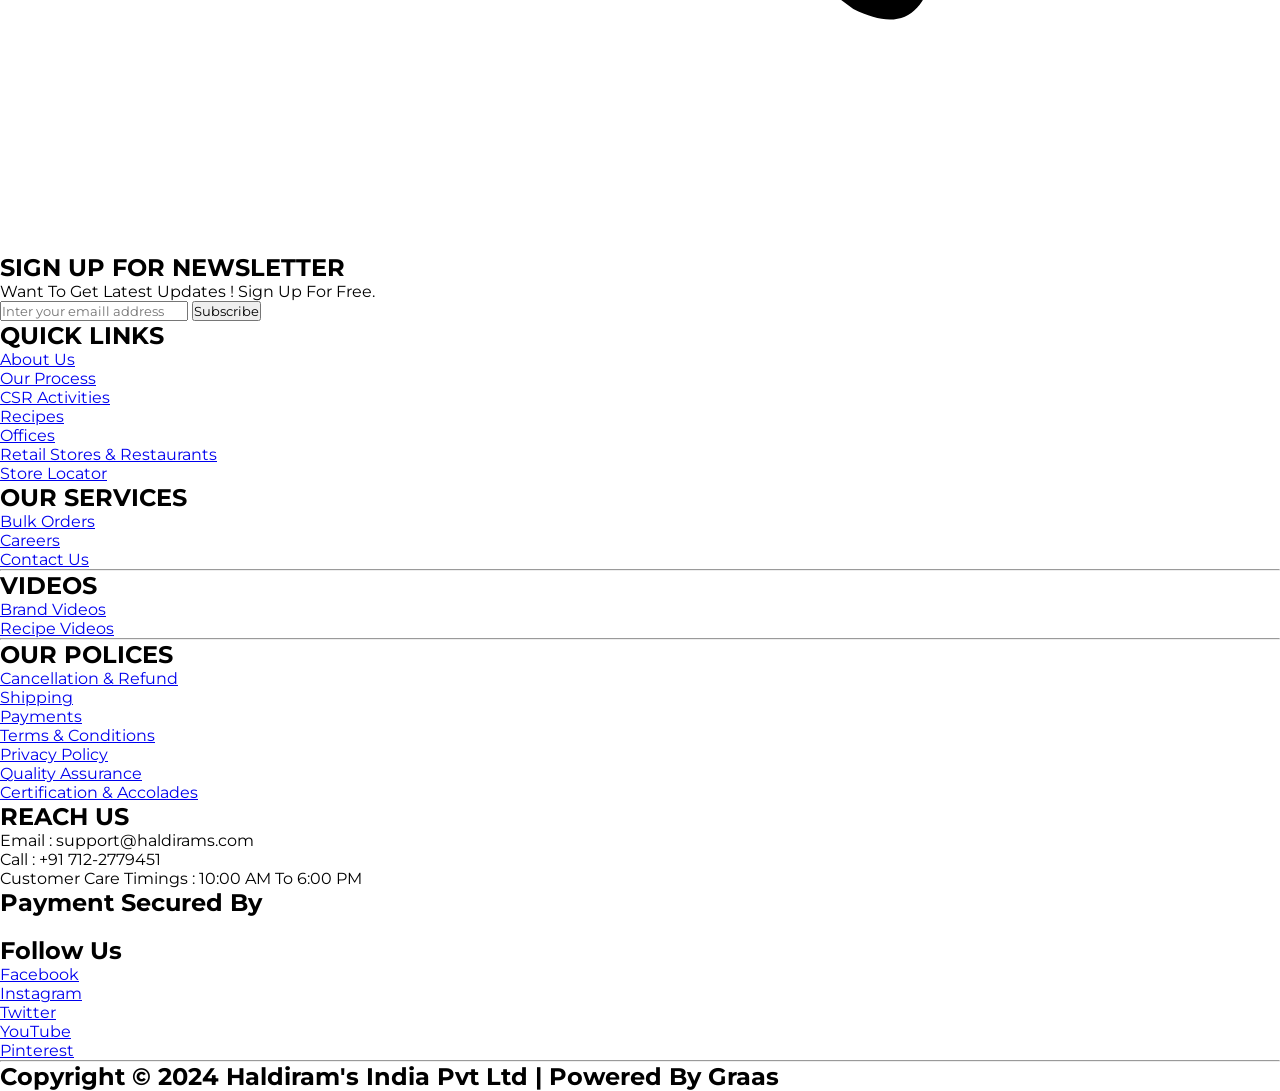
==== commit 6e71fe79: "added" ====
--- a/ganeshSpacial.html
+++ b/ganeshSpacial.html
@@ -19,7 +19,7 @@
     <body>
         <header class="sticky top-0 left-0 right-0 z-50 mb-4 bg-white">
             <!-- heading title -->
-            <div class="w-full bg-[#FAC44B] h-7">
+            <div class="w-full hidden lg:block bg-[#FAC44B] h-7">
                 <div
                     class="w-[90%] mx-auto flex gap-3 h-full items-center justify-between">
                     <div class="w-[75%]">
@@ -46,7 +46,10 @@
             <!-- headin image and searchbar -->
             <div
                 class="flex items-center justify-between w-[90%] mx-auto py-1">
-                <div class="flex items-center bg-[#F7F7F7] pl-5">
+                <button class=" lg:hidden">
+                    <img class="w-8 h-8" src="image/menu-svgrepo-com.svg" alt>
+                </button>
+                <div class="hidden lg:flex items-center bg-[#F7F7F7] pl-5">
                     <input type="text" placeholder="search here...."
                         class="outline-none bg-[#F7F7F7]">
                     <button class="bg-red-600 py-2 px-3"><img class="w-7 h-7"
@@ -55,15 +58,34 @@
                 </div>
                 <a href="/"><img src="image/logo.svg" alt></a>
                 <div class="flex items-center gap-4">
-                    <a href="/login.html"><img class="w-8 h-8"
+                    <a href="/login.html"><img class="w-8 h-8 hidden lg:block"
                             src="image/person.svg" alt></a>
                     <img class="w-8 h-8" src="image/love.svg" alt>
+                    <img class="w-8 h-8 lg:hidden"
+                        src="image/search-alt-1-svgrepo-com.svg" alt>
                     <img class="w-8 h-8" src="image/shop.svg" alt>
+                </div>
+            </div>
+            <!-- mobile title -->
+            <div class=" lg:hidden w-full bg-[#FAC44B] h-7">
+                <div
+                    class="w-[90%] mx-auto flex gap-3 h-full items-center justify-between">
+                    <marquee class="font-bold text-sm">Delivering PAN India &
+                        Free
+                        Shipping across India on Orders above ₹500 | <span
+                            class="font-normal"> Estimated
+                            Standard Delivery Timeline of 3-5 Working Days,
+                            Though
+                            Delivery Time May Vary Depending On Pin Code
+                            CAUTION
+                            -
+                            Beware of Friday</span></marquee>
+
                 </div>
             </div>
             <!-- navbar -->
             <nav
-                class="w-full bg-[#FAC44B]   uppercase text-base">
+                class="hidden lg:block w-full bg-[#FAC44B]   uppercase text-base">
                 <div class="flex items-center h-9 py-2 w-[90%] gap-10 mx-auto">
 
                     <a href="/ganeshSpacial.html">Ganesha Special</a>
@@ -81,7 +103,7 @@
                     Special</span></h1>
             <h1 class="text-2xl font-medium text-center">Ganesha Special</h1>
             <div class="flex items-start justify-between gap-10 my-10">
-                <div class="w-[25%] shadow py-10 px-3">
+                <div class="hidden lg:block w-[25%] shadow py-10 px-3">
                     <div class="flex items-center justify-between">
                         <h1 class="text-lg font-medium">SORT BY : POSITION</h1>
                         <img src="./image/down arrow.svg" class="w-5 h-10" alt>
@@ -140,9 +162,9 @@
 
                     </div>
                 </div>
-                <div class="flex-1  bg-white  grid grid-cols-4">
+                <div class="flex-1  bg-white  grid grid-cols-2 lg:grid-cols-4">
                     <a href="/productDetails.html"
-                        class="group relative h-[380px] shadow-md rounded-sm cursor-pointer">
+                        class="group relative h-[320px] lg:h-[380px] shadow-md rounded-sm cursor-pointer">
                         <div class="border relative flex flex-col items-end">
                             <button
                                 class="absolute top-2 right-2">
@@ -168,23 +190,44 @@
                                 gm</button>
                         </div>
                         <button
-                            class="hidden absolute bottom-0 left-0 right-0 group-hover:block py-2 px-3 bg-red-600 w-full text-white underline font-bold">Add
+                            class="block lg:hidden absolute bottom-0 left-0 right-0 lg:group-hover:block py-2 px-3 lg:bg-red-600 w-full lg:text-white underline font-bold">Add
                             to
                             card</button>
                     </a>
+                </div>
+                <div
+                    class="w-full p-3 lg:hidden fixed bottom-0 border-t left-0 z-10 bg-white flex md:static md:border-0 md:w-11/12 lg:max-w-[535px]">
+                    <!-- BLOCK product.info.buynow -->
+
+                    <button
+                        class="border mr-3 w-1/2 h-10 font-medium flex items-center flex-row-reverse justify-center gap-3 border-black uppercase lg:h-12 lg:min-w-150to250 cursor-pointer">
+                        <img src="image/long-down-arrow.svg" class="w-6 " alt>
+
+                        <span>SORT BY</span>
+
+                    </button>
+                    <!-- /BLOCK product.info.buynow -->
+                    <button
+                        class="w-1/2 h-10 bg-red-500 text-white uppercase lg:h-12 cursor-pointer">
+
+                        <span>FILTER </span>
+                    </button>
+
                 </div>
             </div>
         </main>
         <footer class="bg-[#f7f7f7]">
             <!-- subscribe section -->
             <section
-                class="bg-[#fac44b] py-10 flex justify-center gap-10 items-center">
+                class="bg-[#fac44b] py-10 flex flex-col lg:flex-row justify-center gap-5 lg:gap-10 items-center">
                 <div class="flex items-center gap-4">
-                    <img src="./image/telegram.svg" alt class="w-10 h-10">
-                    <div>
-                        <h1 class="text-2xl font-medium">SIGN UP FOR
+                    <img src="./image/telegram.svg" alt
+                        class="w-10 h-10 hidden lg:block">
+                    <div class="text-center lg:text-left">
+                        <h1 class="text-xl lg:text-2xl font-medium">SIGN UP FOR
                             NEWSLETTER</h1>
-                        <p>Want To Get Latest Updates ! Sign Up For Free.</p>
+                        <p class="text-sm lg:text-base">Want To Get Latest
+                            Updates ! Sign Up For Free.</p>
                     </div>
                 </div>
                 <div class="flex items-center">
@@ -197,8 +240,8 @@
             </section>
             <!-- footer link -->
             <section class="w-[90%] mx-auto text-[15px]">
-                <div class="grid grid-cols-10 py-10">
-                    <div class="col-span-2 space-y-2">
+                <div class="grid grid-cols-1 lg:grid-cols-10 py-10">
+                    <div class="lg:col-span-2 space-y-2">
                         <h1 class="text-lg font-bold">QUICK LINKS</h1>
                         <p><a href="#">About Us</a></p>
                         <p><a href="#">Our Process</a></p>
@@ -208,7 +251,7 @@
                         <p><a href="#">Retail Stores & Restaurants</a></p>
                         <p><a href="#">Store Locator</a></p>
                     </div>
-                    <div class="col-span-2 space-y-2">
+                    <div class="lg:col-span-2 space-y-2">
                         <h1 class="text-lg font-bold">OUR SERVICES</h1>
                         <p> <a href="#">Bulk Orders</a></p>
                         <p> <a href="#">Careers</a></p>
@@ -219,7 +262,7 @@
                         <p> <a href="#">Recipe Videos</a></p>
                         <hr class="w-1/2">
                     </div>
-                    <div class="col-span-2 space-y-2">
+                    <div class="lg:col-span-2 space-y-2">
                         <h1 class="text-lg font-bold"> OUR POLICES</h1>
                         <p> <a href="#">Cancellation & Refund</a></p>
                         <p> <a href="#">Shipping</a></p>
@@ -229,7 +272,7 @@
                         <p> <a href="#">Quality Assurance</a></p>
                         <p><a href="#"> Certification & Accolades</a></p>
                     </div>
-                    <div class="col-span-3 space-y-2">
+                    <div class="lg:col-span-3 space-y-2">
                         <h1 class="text-lg font-bold">REACH US</h1>
                         <p class="font-bold">Email :
                             <span
@@ -251,7 +294,7 @@
                                 alt>
                         </div>
                     </div>
-                    <div class="col-span-1 pl-2 space-y-2">
+                    <div class="lg:col-span-1 pl-2 space-y-2">
                         <h1 class="text-lg font-bold">Follow Us</h1>
                         <p> <a href="#">Facebook</a></p>
                         <p> <a href="#">Instagram</a></p>
--- a/global.css
+++ b/global.css
@@ -31,4 +31,3 @@
     height: 100%;
     object-fit: cover;
   }
-
